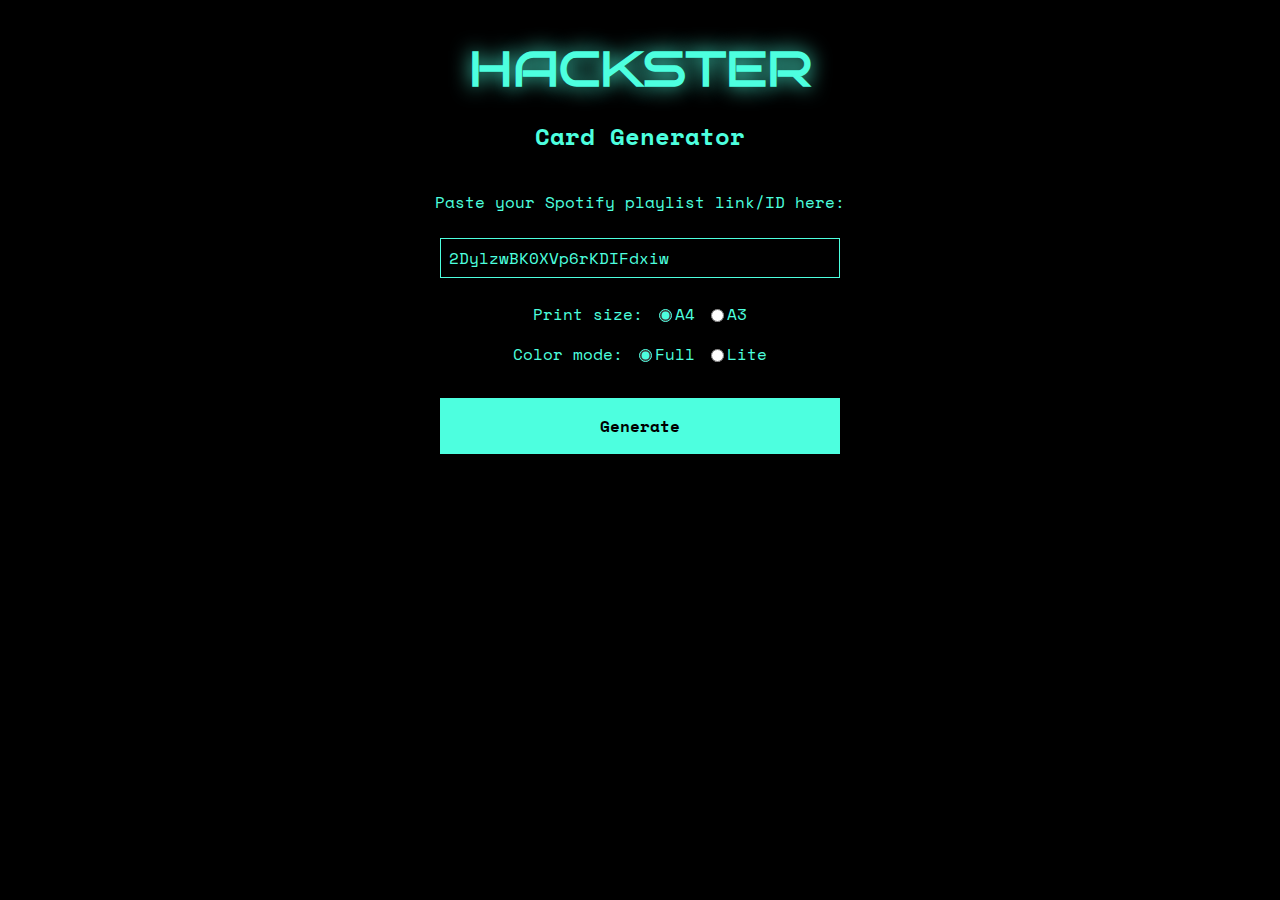
==== docs/index.html @ 71403263 "fixing gh pages" ====
<!DOCTYPE html>
<html lang="en">

<head>
    <meta charset="UTF-8">
    <meta name="viewport" content="width=device-width, initial-scale=1.0">
    <title>Hackster Generator</title>
    <link rel="preconnect" href="https://fonts.googleapis.com">
    <link rel="preconnect" href="https://fonts.gstatic.com" crossorigin>
    <link href="https://fonts.googleapis.com/css2?family=Bruno+Ace&family=Space+Mono:wght@400;700&display=swap"
        rel="stylesheet">

    <link rel="stylesheet" href="style.css">
</head>

<body>
    <h1 class="ui">HACKSTER</h1>
    <h2 class="ui">Card Generator</h2>
    <p class="ui">Paste your Spotify playlist link/ID here:</p>

    <input type="text" id="playlist_id" placeholder="Playlist ID" class="ui" value="2DylzwBK0XVp6rKDIFdxiw">

    <div id="sizes" class="ui">
        <p class="ui">Print size:</p>
        <input type="radio" id="size_a4" name="size" value="15" class="ui" checked>
        <label for="size_a4" class="ui">A4</label>
        <input type="radio" id="size_a3" name="size" value="35" class="ui">
        <label for="size_a3" class="ui">A3</label>
    </div>

    <div id="colors" class="ui">
        <p class="ui">Color mode:</p>
        <input type="radio" id="colors_full" name="colors" value="full" class="ui" checked>
        <label for="colors_full" class="ui">Full</label>
        <input type="radio" id="colors_eco" name="colors" value="economy" class="ui">
        <label for="colors_eco" class="ui">Lite</label>
    </div>

    <button id="generate" class="ui">Generate</button>
    <p id="debug" class="ui"></p>
    <div id="cards"></div>



    <script>

        const generate = document.getElementById('generate');
        const playlist_id_input = document.getElementById('playlist_id');

        var images = [];

        generate.addEventListener('click', async () => {

            document.getElementById("cards").innerHTML = "";

            images = [];

            var id = getPlaylistId(playlist_id_input.value);

            console.log(id);

            if (id == null) {
                document.getElementById("debug").innerHTML = "Invalid playlist ID";
                return;
            } else {
                document.getElementById("debug").innerHTML = "Loading...";
                generate.disabled = true;
            }

            const tracks = await fetchPlaylistTracks(`https://api.spotify.com/v1/playlists/${id}/tracks`);

            generate.disabled = false;
            document.getElementById("debug").innerHTML = "";

            var fronts, pgbreak1, pgbreak2, backs, front, back, batch;

            if (document.getElementById("size_a4").checked && !document.getElementById("size_a3").checked) {
                batch = 15;
            } else if (document.getElementById("size_a3").checked && !document.getElementById("size_a4").checked) {
                batch = 35;
            }

            tracks.forEach(function (track, index) {
                if (index % batch == 0) {
                    fronts = document.createElement("div");
                    pgbreak1 = document.createElement("div");
                    backs = document.createElement("div");
                    pgbreak2 = document.createElement("div");
                    fronts.classList.add("fronts");
                    pgbreak1.classList.add("pagebreak");
                    backs.classList.add("backs");
                    pgbreak2.classList.add("pagebreak");
                }
                front = buildCardFront(removeParentheses(track.name), track.artist, track.year);
                back = buildCardBack(track.id);
                fronts.appendChild(front);
                backs.appendChild(back);
                if (index % batch == batch - 1 || index == tracks.length - 1) {
                    document.getElementById("cards").appendChild(fronts);
                    document.getElementById("cards").appendChild(pgbreak1);
                    document.getElementById("cards").appendChild(backs);
                    document.getElementById("cards").appendChild(pgbreak2);
                }
            });

            if (document.getElementById("colors_full").checked && !document.getElementById("colors_eco").checked) {
                // cleanup "lite" class from all cards, just in case
                var lites = document.getElementsByClassName("lite");
                for (var i = 0; i < lites.length; i++) {
                    lites[i].classList.remove("lite");
                }
            } else if (document.getElementById("colors_eco").checked && !document.getElementById("colors_full").checked) {
                // add "lite" class to all cards
                var cards = document.getElementsByClassName("card");
                for (var i = 0; i < cards.length; i++) {
                    cards[i].classList.add("lite");
                }
            }

            Promise.all(images.map(img => new Promise((resolve, reject) => {
                img.onload = resolve;
                img.onerror = reject;
            }))).then(() => {
                window.print();
            }).catch(() => {
                alert("Error creating QR codes");
            });
        });

        async function getToken() {
            const response = await fetch('https://accounts.spotify.com/api/token', {
                method: 'POST',
                headers: {
                    'Content-Type': 'application/x-www-form-urlencoded',
                    'Authorization': 'Basic MDdiMTIzZjAzNDM5NGIzMWE2ODViYWQxMjdjYzlhMWQ6NWNlYWU4OTExNDQxNGNkY2JmOGNmYmIzNjJjMjg0YTc='
                },
                body: 'grant_type=client_credentials'
            });
            const data = await response.json();
            return data.access_token;
        }

        function getPlaylistId(input) {
            // Check if the input is a valid playlist ID.
            if (input.match(/^[0-9a-zA-Z]{22}$/)) {
                return input;
            }

            // The input is a playlist link.
            // Extract the playlist ID from the link.
            const uri = new URL(input);
            const path = uri.pathname;
            const playlistId = path.substring(path.lastIndexOf("/") + 1);
            return playlistId;
        }

        // Function to recursively fetch all pages of playlist tracks
        async function fetchPlaylistTracks(url, tracks = []) {
            const token = await getToken();
            return await fetch(url, {
                headers: {
                    "Authorization": "Bearer " + token
                }
            })
                .then(response => response.json())
                .then(data => {
                    // Extract the relevant information from the response
                    const items = data.items.map(item => ({
                        id: item.track.id,
                        name: item.track.name.split(' - ')[0],
                        artist: item.track.artists.map(artist => artist.name).join(', '),
                        year: item.track.album.release_date.split('-')[0]
                    }));

                    // Concatenate the extracted tracks to the existing list
                    tracks = tracks.concat(items);

                    // Check if there are more pages to fetch
                    if (data.next) {
                        // Recursively fetch the next page
                        return fetchPlaylistTracks(data.next, tracks);
                    } else {
                        // Return the final list of tracks when all pages have been fetched
                        return tracks;
                    }
                });
        }

        function buildCardFront(name, artist, year) {
            const card = document.createElement("div");
            card.classList.add("card", "front");
            const yearNode = document.createElement("h3");
            yearNode.innerText = year;
            const titleNode = document.createElement("p");
            titleNode.innerText = name;
            titleNode.style.fontWeight = "bold";
            const artistNode = document.createElement("p");
            artistNode.innerText = artist;

            card.appendChild(artistNode);
            card.appendChild(yearNode);
            card.appendChild(titleNode);
            return card;
        }

        function buildCardBack(id) {
            const card = document.createElement("div");
            card.classList.add("card", "back");
            const imgNode = document.createElement("img");
            imgNode.src = `https://api.qrserver.com/v1/create-qr-code/?size=500x500&color=4DFFDF&bgcolor=000&data=spotify:track:${id}`;
            card.appendChild(imgNode);
            images.push(imgNode);
            //const titleNode = document.createElement("h3");
            //titleNode.innerText = name;
            //card.appendChild(titleNode);
            return card;
        }

        function removeParentheses(string) {
            return string.replace(/\s*\([^)]*\)\s*$/, "");
        }

    </script>
</body>

</html>
---- docs/style.css ----
body {
    margin: 40px;
    font-family: 'Space Mono';
    display: flex;
    flex-direction: column;
    align-items: center;
    justify-content: center;
    background: black
}

h1 {
    font-family: 'Bruno Ace';
    font-size: 3rem;
    margin: 0;
    color: #4DFFDF;
    text-shadow: #4DFFDF 0px 0px 20px;
}

h2 {
    color: #4DFFDF;
}

p {
    color: #4DFFDF;
}

input[type=text] {
    width: 100%;
    max-width: 400px;
    height: 40px;
    margin: 8px 0;
    padding: 8px;
    box-sizing: border-box;
    border: 1px solid #4DFFDF;
    background: transparent;
    color: #4DFFDF;
    font-family: 'Space Mono';
    font-size: 1rem;
    transition: 0.2s;
}

input[type=text]:focus {
    outline: none;
    box-shadow: #4DFFDF 0px 0px 12px;
}

#sizes,
#colors {
    display: flex;
    flex-direction: row;
    align-items: center;
    justify-content: center;
}

#sizes,
#colors>p {
    margin: 0px;
}

input[type=radio] {
    accent-color: #4DFFDF;
    margin-left: 16px;
}

label {
    color: #4DFFDF;
}

button {
    width: 100%;
    max-width: 400px;
    margin-top: 32px;
    padding: 16px;
    color: black;
    background: #4DFFDF;
    font-family: 'Space Mono';
    font-weight: bold;
    font-size: 1rem;
    cursor: pointer;
    border: none;
    transition: 0.5s;
}

button:hover {
    background: #4dffdeb1;
}

button:disabled {
    background: #00392F;
}

button:disabled:hover {
    background: #00392F;
    cursor: default;
}

.fronts {
    display: flex;
    flex-wrap: wrap;
    justify-content: center;
    flex-direction: row;
}

.backs {
    display: flex;
    flex-wrap: wrap;
    justify-content: center;
    flex-direction: row-reverse;
}

#cards {
    display: none;
}

.card {
    display: flex;
    flex-direction: column;
    align-items: center;
    justify-content: space-between;
    width: 200px;
    height: 200px;
    background: linear-gradient(180deg, #000 0%, #00392F 100%) !important;
    padding: 24px 16px;
    box-sizing: border-box;
    border: 1px solid #4DFFDF;
    print-color-adjust: exact;
    -webkit-print-color-adjust: exact;
}

.card.lite {
    background: white !important;
    border: 1px solid gray;
}

.card.lite>img {
    filter: invert(1) grayscale(1);
    mix-blend-mode: multiply;
}

.card.lite>h3,
.card.lite>p {
    color: black;
    text-shadow: none;
}

.back {
    justify-content: center;
}

.card img {
    width: 100px;
    height: 100px;
    mix-blend-mode: screen;
}

.card h3 {
    font-family: 'Bruno Ace';
    font-size: 1.9rem;
    text-align: center;
    margin: 4px;
    color: #4DFFDF;
    text-shadow: #4DFFDF 0px 0px 32px;
}

.card p {
    font-family: 'Space Mono';
    font-size: 0.8rem;
    text-align: center;
    margin: 2px;
    color: #4DFFDF;
}

@media print {

    body {
        margin: 0;
        padding: 0;
        background: white;
    }

    .ui {
        display: none;
    }

    #cards {
        display: block;
    }

    .pagebreak {
        page-break-before: always;
    }

    .pagebreak:last-child {
        page-break-before: avoid;
    }
}
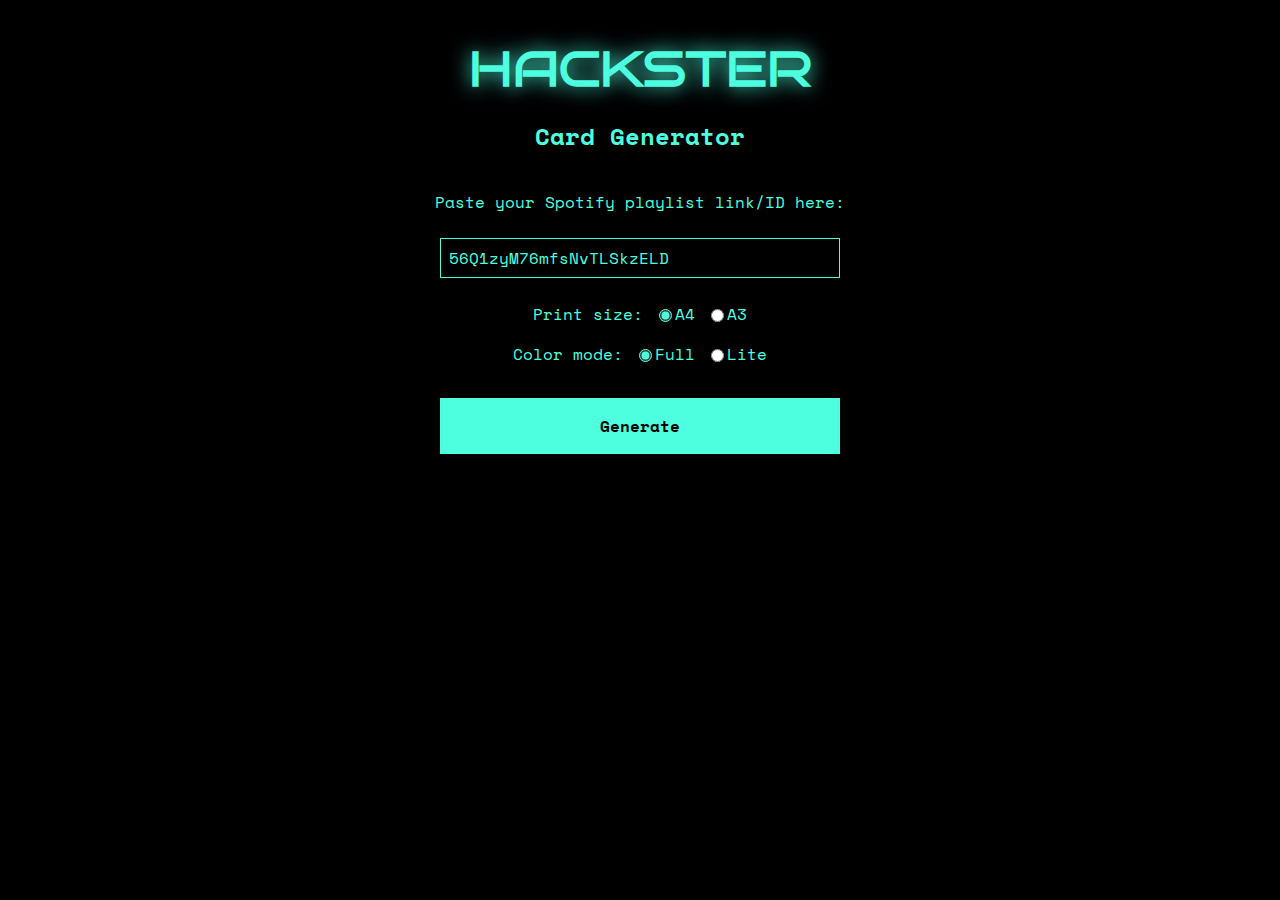
==== commit 62a5d196: "Better default playlist" ====
--- a/docs/index.html
+++ b/docs/index.html
@@ -18,7 +18,7 @@
     <h2 class="ui">Card Generator</h2>
     <p class="ui">Paste your Spotify playlist link/ID here:</p>
 
-    <input type="text" id="playlist_id" placeholder="Playlist ID" class="ui" value="2DylzwBK0XVp6rKDIFdxiw">
+    <input type="text" id="playlist_id" placeholder="Playlist ID" class="ui" value="56Q1zyM76mfsNvTLSkzELD">
 
     <div id="sizes" class="ui">
         <p class="ui">Print size:</p>
@@ -164,12 +164,21 @@
             })
                 .then(response => response.json())
                 .then(data => {
+                    // filter everything from a compilation
+                    let filtered = data.items.filter(item => item.track.album.album_type != "compilation")
+                    if (filtered.length == 0) {
+                        alert("No tracks found. Make sure the playlist is not empty and does not contain only compilations.");
+                        return;
+                    }
+                    if (filtered.length < data.items.length) {
+                        document.getElementById("debug").innerHTML = "Loading...<br>Note: Compilatiions will be excluded, as they do not have accurate release dates.";
+                    }
                     // Extract the relevant information from the response
-                    const items = data.items.map(item => ({
+                    const items = filtered.map(item => ({
                         id: item.track.id,
                         name: item.track.name.split(' - ')[0],
                         artist: item.track.artists.map(artist => artist.name).join(', '),
-                        year: item.track.album.release_date.split('-')[0]
+                        year: item.track.album.release_date.split('-')[0],
                     }));
 
                     // Concatenate the extracted tracks to the existing list
